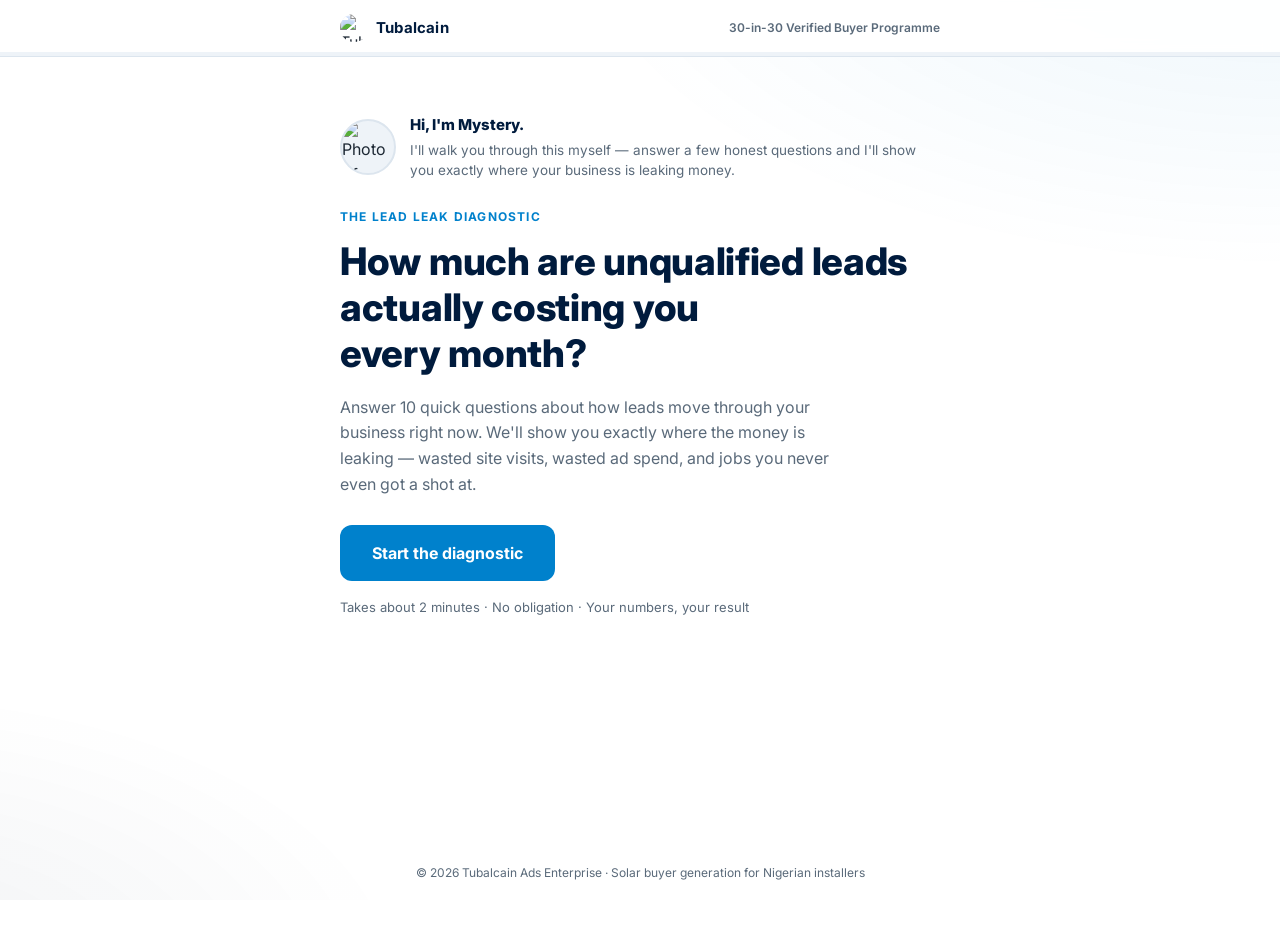
==== index.html @ ad7d37fa "Add files via upload" ====
<!DOCTYPE html>
<html lang="en">
<head>
<meta charset="UTF-8">
<meta name="viewport" content="width=device-width, initial-scale=1.0, maximum-scale=1">
<title>The Lead Leak Diagnostic | Tubalcain Ads Enterprise</title>
<meta name="description" content="Find out how much unqualified leads and window shoppers are costing your solar installation business every month.">

<!-- Favicons — served from /assets, no base64, keeps page weight down -->
<link rel="icon" type="image/x-icon" href="assets/favicon.ico">
<link rel="icon" type="image/png" sizes="32x32" href="assets/favicon-32.png">
<link rel="icon" type="image/png" sizes="16x16" href="assets/favicon-16.png">
<link rel="apple-touch-icon" sizes="180x180" href="assets/apple-touch-icon.png">

<link rel="preconnect" href="https://fonts.googleapis.com">
<link href="https://fonts.googleapis.com/css2?family=Inter:wght@400;500;600;700;800&display=swap" rel="stylesheet">
<link rel="stylesheet" href="styles.css">
</head>
<body>

<div class="bg-decor" aria-hidden="true"></div>

<header class="topbar">
  <div class="topbar-inner">
    <div class="brand">
      <img class="brand-mark" src="assets/logo-mark.png" alt="Tubalcain logo">
      <span class="brand-name">Tubalcain</span>
    </div>
    <div class="topbar-meta">30-in-30 Verified Buyer Programme</div>
  </div>
  <div class="progress-track" aria-hidden="true">
    <div class="progress-fill" id="progressFill"></div>
  </div>
</header>

<main id="app" class="app">

  <!-- ============ INTRO ============ -->
  <section class="screen" id="screen-intro" data-screen="intro">
    <div class="screen-inner intro-inner">
      <div class="consultant-intro">
        <img class="consultant-photo" src="assets/founder.jpg" alt="Photo of the founder" id="introPhoto">
        <div class="consultant-intro-text">
          <p class="consultant-name" id="introName">Hi, I'm Mystery.</p>
          <p class="consultant-line">I'll walk you through this myself — answer a few honest questions and I'll show you exactly where your business is leaking money.</p>
        </div>
      </div>
      <p class="eyebrow">The Lead Leak Diagnostic</p>
      <h1 class="intro-headline">How much are unqualified leads<br class="lg-only"> actually costing you<br class="lg-only"> every month?</h1>
      <p class="intro-sub">Answer 10 quick questions about how leads move through your business right now. We'll show you exactly where the money is leaking — wasted site visits, wasted ad spend, and jobs you never even got a shot at.</p>
      <button class="btn btn-primary btn-lg" id="startBtn">Start the diagnostic</button>
      <p class="intro-foot">Takes about 2 minutes · No obligation · Your numbers, your result</p>
    </div>
  </section>

  <!-- ============ Q1 CITY ============ -->
  <section class="screen" id="screen-q1" data-screen="q1" hidden>
    <div class="screen-inner">
      <p class="q-index">Question 1 of 10</p>
      <h2 class="q-title">Which city do you install solar in?</h2>
      <div class="options" id="q1-options"></div>
    </div>
  </section>

  <!-- ============ Q2 LEAD VOLUME ============ -->
  <section class="screen" id="screen-q2" data-screen="q2" hidden>
    <div class="screen-inner">
      <p class="q-index">Question 2 of 10</p>
      <h2 class="q-title">Roughly how many leads or enquiries do you get in a typical month?</h2>
      <p class="q-help">Include every enquiry — WhatsApp messages, calls, walk-ins, ad leads, referrals. Type your best real number, not a guess band.</p>
      <div class="input-row">
        <input type="number" inputmode="numeric" class="text-input" id="q2-input" placeholder="e.g. 22" min="0">
        <span class="input-suffix">per month</span>
      </div>
      <p class="error-text" id="q2-error" hidden></p>
      <button class="btn btn-primary btn-block" id="q2-next">Continue</button>
    </div>
  </section>

  <!-- ============ Q3 DAILY AD SPEND ============ -->
  <section class="screen" id="screen-q3" data-screen="q3" hidden>
    <div class="screen-inner">
      <p class="q-index">Question 3 of 10</p>
      <h2 class="q-title">Roughly how much do you spend on ads for leads in a typical day?</h2>
      <p class="q-help">If you don't run ads daily, enter your typical spend on the days you do run them.</p>
      <div class="input-row">
        <span class="input-prefix">₦</span>
        <input type="number" inputmode="numeric" class="text-input" id="q3-input" placeholder="e.g. 3000" min="0">
      </div>
      <p class="error-text" id="q3-error" hidden></p>
      <label class="checkbox-row">
        <input type="checkbox" id="q3-noads">
        <span>I don't currently run paid ads</span>
      </label>
      <button class="btn btn-primary btn-block" id="q3-next">Continue</button>
    </div>
  </section>

  <!-- ============ Q4 SITE VISIT CONVERSION ============ -->
  <section class="screen" id="screen-q4" data-screen="q4" hidden>
    <div class="screen-inner">
      <p class="q-index">Question 4 of 10</p>
      <h2 class="q-title">Of the leads you get, roughly how many turn into an actual site visit or quote?</h2>
      <div class="input-row">
        <input type="number" inputmode="numeric" class="text-input" id="q4-input" placeholder="e.g. 12" min="0">
        <span class="input-suffix">per month</span>
      </div>
      <p class="error-text" id="q4-error" hidden></p>
      <button class="btn btn-primary btn-block" id="q4-next">Continue</button>
    </div>
  </section>

  <!-- ============ Q5 CLOSE RATE ============ -->
  <section class="screen" id="screen-q5" data-screen="q5" hidden>
    <div class="screen-inner">
      <p class="q-index">Question 5 of 10</p>
      <h2 class="q-title">Of those site visits or quotes, roughly how many turn into a signed job?</h2>
      <div class="input-row">
        <input type="number" inputmode="numeric" class="text-input" id="q5-input" placeholder="e.g. 3" min="0">
        <span class="input-suffix">per month</span>
      </div>
      <p class="error-text" id="q5-error" hidden></p>
      <button class="btn btn-primary btn-block" id="q5-next">Continue</button>
    </div>
  </section>

  <!-- ============ Q6 AVERAGE JOB VALUE ============ -->
  <section class="screen" id="screen-q6" data-screen="q6" hidden>
    <div class="screen-inner">
      <p class="q-index">Question 6 of 10</p>
      <h2 class="q-title">What is your average completed installation worth?</h2>
      <p class="q-help">Your typical invoice total for a completed job, in naira.</p>
      <div class="input-row">
        <span class="input-prefix">₦</span>
        <input type="number" inputmode="numeric" class="text-input" id="q6-input" placeholder="e.g. 2200000" min="0">
      </div>
      <p class="error-text" id="q6-error" hidden></p>
      <button class="btn btn-primary btn-block" id="q6-next">Continue</button>
    </div>
  </section>

  <!-- ============ Q7 WASTED VISIT COST ============ -->
  <section class="screen" id="screen-q7" data-screen="q7" hidden>
    <div class="screen-inner">
      <p class="q-index">Question 7 of 10</p>
      <h2 class="q-title">Roughly what does a wasted site visit cost you?</h2>
      <p class="q-help">Fuel, technician time, your own time — whatever it typically adds up to.</p>
      <div class="input-row">
        <span class="input-prefix">₦</span>
        <input type="number" inputmode="numeric" class="text-input" id="q7-input" placeholder="Not sure? We'll estimate ₦23,000" min="0">
      </div>
      <p class="error-text" id="q7-error" hidden></p>
      <p class="q-note">Not sure? We'll use a typical Nigerian estimate — ₦23,000 — and you can see how it's built.</p>
      <button class="btn btn-primary btn-block" id="q7-next">Continue</button>
    </div>
  </section>

  <!-- ============ Q8 CAPACITY ============ -->
  <section class="screen" id="screen-q8" data-screen="q8" hidden>
    <div class="screen-inner">
      <p class="q-index">Question 8 of 10</p>
      <h2 class="q-title">How many installations do you typically complete in a month?</h2>
      <div class="input-row">
        <input type="number" inputmode="numeric" class="text-input" id="q8-input" placeholder="e.g. 6" min="0">
        <span class="input-suffix">per month</span>
      </div>
      <p class="error-text" id="q8-error" hidden></p>
      <button class="btn btn-primary btn-block" id="q8-next">Continue</button>
    </div>
  </section>

  <!-- ============ Q9 PAYMENT OPTIONS ============ -->
  <section class="screen" id="screen-q9" data-screen="q9" hidden>
    <div class="screen-inner">
      <p class="q-index">Question 9 of 10</p>
      <h2 class="q-title">Do you currently offer instalment or financing options to customers?</h2>
      <div class="options" id="q9-options"></div>
    </div>
  </section>

  <!-- ============ Q10 CONTACT ============ -->
  <section class="screen" id="screen-q10" data-screen="q10" hidden>
    <div class="screen-inner">
      <p class="q-index">Question 10 of 10</p>
      <h2 class="q-title">Where should we send your results?</h2>
      <p class="q-help">Your personalised breakdown is one tap away.</p>
      <div class="field">
        <label for="q10-name">First name</label>
        <input type="text" class="text-input" id="q10-name" placeholder="e.g. Adewale" autocomplete="given-name">
      </div>
      <div class="field">
        <label for="q10-business">Business name</label>
        <input type="text" class="text-input" id="q10-business" placeholder="e.g. Wale Solar Solutions" autocomplete="organization">
      </div>
      <div class="field">
        <label for="q10-whatsapp">WhatsApp number</label>
        <input type="tel" inputmode="numeric" class="text-input" id="q10-whatsapp" placeholder="e.g. 0803 123 4567" autocomplete="tel">
      </div>
      <p class="error-text" id="q10-error" hidden>Please fill in all three fields with a valid Nigerian phone number.</p>
      <button class="btn btn-primary btn-block" id="q10-submit">See my results</button>
    </div>
  </section>

  <!-- ============ CALCULATING ============ -->
  <section class="screen" id="screen-calc" data-screen="calc" hidden>
    <div class="screen-inner calc-inner">
      <img class="consultant-photo consultant-photo-calc" src="assets/founder.jpg" alt="Photo of the founder">
      <div class="spinner" aria-hidden="true"></div>
      <p class="calc-line" id="calcLine">Reviewing your numbers…</p>
    </div>
  </section>

  <!-- ============ RESULT ============ -->
  <section class="screen" id="screen-result" data-screen="result" hidden>
    <div class="screen-inner result-inner">

      <!-- Report header -->
      <div class="report-head">
        <div class="report-head-top">
          <span class="eyebrow" style="margin:0;">Lead Leak Diagnostic Report</span>
          <span class="report-id" id="report-id">#000000</span>
        </div>
        <p class="report-for" id="report-for">Prepared for —</p>
      </div>

      <!-- Consultant byline -->
      <div class="consultant-byline">
        <img class="consultant-photo consultant-photo-sm" src="assets/founder.jpg" alt="Photo of the founder">
        <div>
          <p class="consultant-byline-name" id="bylineName">Your diagnosis, from Mystery</p>
          <p class="consultant-byline-sub" id="bylineSub">Founder, Tubalcain Ads Enterprise</p>
        </div>
      </div>

      <!-- Severity -->
      <div class="severity-block">
        <div class="severity-badge" id="severity-badge">
          <span class="severity-dot" id="severity-dot"></span>
          <span id="severity-label">Analysing…</span>
        </div>
        <p class="severity-sub" id="severity-sub"></p>
      </div>

      <!-- Headline finding -->
      <h2 class="result-headline" id="result-headline">You're losing approximately <span class="hl" id="result-total">₦0</span> a month to unqualified leads and window shoppers.</h2>
      <p class="result-sub" id="result-annual">That's roughly ₦0 a year — based on what you told us about your funnel.</p>

      <!-- Funnel visualization -->
      <div class="section-block">
        <p class="section-label">Where it's happening — your funnel right now</p>
        <div class="funnel" id="funnel"></div>
        <p class="funnel-caption" id="funnel-caption"></p>
      </div>

      <!-- Diagnosis -->
      <div class="section-block">
        <p class="section-label">The diagnosis</p>
        <div class="diagnosis-card" id="diagnosis-card">
          <div class="diagnosis-tag" id="diagnosis-tag">Analysing…</div>
          <p class="diagnosis-text" id="diagnosis-text"></p>
        </div>
      </div>

      <!-- Benefits tied to the diagnosis -->
      <div class="section-block">
        <p class="section-label">What this fixes for you specifically</p>
        <ul class="benefits-list" id="benefits-list"></ul>
      </div>

      <!-- Findings / breakdown -->
      <div class="section-block">
        <p class="section-label">The receipts</p>
        <div class="breakdown-card">
          <div class="breakdown-row" id="row-visits">
            <div class="breakdown-label">
              <span class="dot dot-a"></span>
              <span>Wasted site visits</span>
            </div>
            <div class="breakdown-value" id="val-visits">₦0/mo</div>
          </div>
          <p class="breakdown-detail" id="detail-visits"></p>

          <div class="breakdown-row" id="row-ads">
            <div class="breakdown-label">
              <span class="dot dot-b"></span>
              <span>Wasted ad spend</span>
            </div>
            <div class="breakdown-value" id="val-ads">₦0/mo</div>
          </div>
          <p class="breakdown-detail" id="detail-ads"></p>

          <div class="breakdown-row" id="row-opp">
            <div class="breakdown-label">
              <span class="dot dot-c"></span>
              <span>Missed opportunity</span>
            </div>
            <div class="breakdown-value" id="val-opp">₦0/mo</div>
          </div>
          <p class="breakdown-detail" id="detail-opp"></p>
        </div>
      </div>

      <!-- Comparison chart: loss vs program cost -->
      <div class="section-block" id="comparison-block">
        <p class="section-label">What this costs you vs. what fixing it costs</p>
        <div class="compare-chart">
          <div class="compare-row">
            <div class="compare-label">
              <span>What you're losing</span>
              <span class="compare-figure compare-figure-loss" id="compare-loss-figure">₦0</span>
            </div>
            <div class="compare-track"><div class="compare-bar compare-bar-loss" id="compare-bar-loss"></div></div>
          </div>
          <div class="compare-row">
            <div class="compare-label">
              <span id="compare-program-name">30-in-30 programme, all-in</span>
              <span class="compare-figure compare-figure-cost" id="compare-cost-figure">₦0</span>
            </div>
            <div class="compare-track"><div class="compare-bar compare-bar-cost" id="compare-bar-cost"></div></div>
          </div>
        </div>
        <p class="compare-caption" id="compare-caption"></p>
      </div>

      <!-- Verdict / recommendation -->
      <div class="verdict-block" id="verdict-block">
        <p class="section-label" style="color:#fff; opacity:0.75;">The recommendation</p>
        <h3 class="verdict-title" id="verdict-title">Based on this diagnosis, here's what we'd recommend</h3>
        <p class="verdict-body" id="verdict-body"></p>
      </div>

      <div class="branch-panel" id="branch-panel">
        <!-- filled by JS depending on branch A/B/C/D -->
      </div>

      <p class="disclaimer">This report is generated from the figures you provided, combined with typical industry assumptions stated alongside each estimate. It is a diagnostic tool, not a financial audit or a guarantee of results.</p>

      <button class="btn btn-ghost btn-block" id="restartBtn">Start over</button>
    </div>
  </section>

</main>

<footer class="site-footer">
  <p>© <span id="year"></span> Tubalcain Ads Enterprise · Solar buyer generation for Nigerian installers</p>
</footer>

<script src="config.js"></script>
<script src="calculator.js"></script>
<script src="app.js"></script>
</body>
</html>
---- styles.css ----
:root{
  --navy:#001B3D;
  --navy-soft:#0A2A52;
  --blue:#0081CC;
  --blue-dark:#00639C;
  --light:#EEF3F8;
  --grey:#5A6A7A;
  --success:#1E9E5A;
  --warn:#E0A100;
  --negative:#C0392B;
  --border:#DCE5EE;
  --bg:#FFFFFF;
  --radius:12px;
  --font: 'Inter', -apple-system, BlinkMacSystemFont, 'Segoe UI', Roboto, sans-serif;
}

*,*::before,*::after{box-sizing:border-box;}
html{scroll-behavior:smooth;}
body{
  margin:0;
  font-family:var(--font);
  color:#1C2733;
  background:var(--bg);
  -webkit-font-smoothing:antialiased;
  line-height:1.6;
}

.bg-decor{
  position:fixed; inset:0; z-index:-1;
  background:
    radial-gradient(1200px 600px at 100% -10%, rgba(0,129,204,0.08), transparent 60%),
    radial-gradient(900px 500px at -10% 110%, rgba(0,27,61,0.06), transparent 60%);
}

/* ===== Topbar ===== */
.topbar{position:sticky; top:0; z-index:50; background:rgba(255,255,255,0.92); backdrop-filter:blur(8px); border-bottom:1px solid var(--border);}
.topbar-inner{max-width:640px; margin:0 auto; display:flex; align-items:center; justify-content:space-between; padding:14px 20px 10px;}
.brand{display:flex; align-items:center; gap:8px;}
.brand-mark{width:28px; height:28px; border-radius:50%; object-fit:contain; display:block; flex-shrink:0;}
.brand-name{font-weight:700; font-size:15px; color:var(--navy); letter-spacing:0.2px;}
.topbar-meta{font-size:12px; color:var(--grey); font-weight:600; display:none;}
@media(min-width:520px){ .topbar-meta{display:block;} }

.progress-track{height:4px; background:var(--light); overflow:hidden;}
.progress-fill{height:100%; width:0%; background:linear-gradient(90deg, var(--blue), var(--navy)); transition:width .45s cubic-bezier(.4,0,.2,1);}

/* ===== Layout ===== */
.app{max-width:640px; margin:0 auto; min-height:calc(100vh - 130px); display:flex; flex-direction:column;}
.screen{width:100%; animation:fadeIn .38s ease both;}
.screen-inner{padding:40px 20px 60px;}
@keyframes fadeIn{ from{opacity:0; transform:translateY(8px);} to{opacity:1; transform:translateY(0);} }

.eyebrow{font-size:12px; font-weight:700; letter-spacing:1.2px; text-transform:uppercase; color:var(--blue); margin:0 0 12px;}

/* ===== Intro ===== */
.intro-inner{padding-top:56px; text-align:left;}

/* ===== Consultant framing ===== */
.consultant-intro{display:flex; align-items:center; gap:14px; margin-bottom:26px;}
.consultant-photo{
  width:56px; height:56px; border-radius:50%; object-fit:cover; flex-shrink:0;
  border:2px solid var(--border); background:var(--light);
}
.consultant-intro-text{min-width:0;}
.consultant-name{font-size:15px; font-weight:800; color:var(--navy); margin:0 0 3px;}
.consultant-line{font-size:13.5px; color:var(--grey); margin:0; line-height:1.5;}

.consultant-photo-calc{width:76px; height:76px; margin-bottom:18px; border-width:3px; border-color:var(--light);}

.consultant-byline{display:flex; align-items:center; gap:12px; margin:0 0 22px; padding:14px 16px; background:var(--light); border-radius:var(--radius);}
.consultant-photo-sm{width:44px; height:44px; border-color:#fff;}
.consultant-byline-name{font-size:14px; font-weight:800; color:var(--navy); margin:0 0 1px;}
.consultant-byline-sub{font-size:12px; color:var(--grey); margin:0;}

/* ===== Live-typing effect (diagnosis + verdict text) ===== */
.type-cursor{
  display:inline-block; width:2px; height:1em; background:currentColor;
  margin-left:1px; vertical-align:text-bottom; animation:typeBlink 0.8s step-end infinite;
}
@keyframes typeBlink{ 0%,100%{opacity:1;} 50%{opacity:0;} }
.intro-headline{font-size:30px; line-height:1.22; font-weight:800; color:var(--navy); margin:0 0 18px; letter-spacing:-0.3px;}
.lg-only{display:none;}
@media(min-width:600px){ .lg-only{display:inline;} .intro-headline{font-size:38px;} }
.intro-sub{font-size:16px; color:var(--grey); max-width:52ch; margin:0 0 28px;}
.intro-foot{font-size:13px; color:var(--grey); margin-top:16px;}

/* ===== Questions ===== */
.q-index{font-size:13px; font-weight:700; color:var(--blue); margin:0 0 10px; letter-spacing:0.4px;}
.q-title{font-size:24px; line-height:1.32; font-weight:800; color:var(--navy); margin:0 0 12px; letter-spacing:-0.2px;}
.q-help{font-size:14px; color:var(--grey); margin:0 0 24px;}
.q-note{font-size:13px; color:var(--grey); margin:10px 0 22px;}

.options{display:flex; flex-direction:column; gap:10px; margin-bottom:8px;}
.option{
  display:flex; align-items:center; justify-content:space-between;
  padding:16px 18px; border:1.5px solid var(--border); border-radius:var(--radius);
  background:#fff; cursor:pointer; font-size:16px; font-weight:600; color:#1C2733;
  transition:border-color .15s, background .15s, transform .1s;
  text-align:left; width:100%;
}
.option:hover{border-color:var(--blue); background:var(--light);}
.option:active{transform:scale(0.99);}
.option.selected{border-color:var(--blue); background:var(--light); color:var(--navy);}
.option .opt-arrow{color:var(--blue); font-size:18px; opacity:0; transition:opacity .15s;}
.option:hover .opt-arrow, .option.selected .opt-arrow{opacity:1;}

.field{margin-bottom:16px;}
.field label{display:block; font-size:13px; font-weight:700; color:var(--navy); margin-bottom:6px;}

.input-row{display:flex; align-items:center; border:1.5px solid var(--border); border-radius:var(--radius); overflow:hidden; margin-bottom:14px; background:#fff;}
.input-row:focus-within{border-color:var(--blue);}
.input-prefix{padding:0 0 0 16px; color:var(--grey); font-weight:700; font-size:16px;}
.input-suffix{padding:0 16px 0 0; color:var(--grey); font-size:14px; white-space:nowrap;}
.text-input{
  flex:1; border:none; outline:none; padding:15px 14px; font-size:16px; font-family:var(--font); color:#1C2733; background:transparent; min-width:0;
}
.field .text-input{border:1.5px solid var(--border); border-radius:var(--radius); width:100%; padding:15px 14px;}
.field .text-input:focus{border-color:var(--blue); outline:none;}
.text-input.input-error{border-color:var(--negative);}
.input-row:has(.input-error){border-color:var(--negative);}

.checkbox-row{display:flex; align-items:center; gap:10px; font-size:14px; color:var(--grey); margin:4px 0 24px; cursor:pointer;}
.checkbox-row input{width:18px; height:18px; accent-color:var(--blue);}

.error-text{color:var(--negative); font-size:13px; margin:0 0 14px;}

/* ===== Buttons ===== */
.btn{
  font-family:var(--font); font-weight:700; font-size:16px; border:none; border-radius:var(--radius);
  cursor:pointer; transition:background .15s, transform .1s, opacity .15s; -webkit-tap-highlight-color:transparent;
}
.btn:active{transform:scale(0.98);}
.btn-primary{background:var(--blue); color:#fff; padding:16px 24px;}
.btn-primary:hover{background:var(--blue-dark);}
.btn-primary:disabled{opacity:0.45; cursor:not-allowed;}
.btn-ghost{background:transparent; color:var(--grey); border:1.5px solid var(--border); padding:14px 24px;}
.btn-ghost:hover{border-color:var(--blue); color:var(--blue);}
.btn-block{width:100%; min-height:52px;}
.btn-lg{min-height:56px; padding:16px 32px; font-size:16px;}

/* ===== Calculating ===== */
.calc-inner{min-height:60vh; display:flex; flex-direction:column; align-items:center; justify-content:center; text-align:center;}
.spinner{width:44px; height:44px; border-radius:50%; border:4px solid var(--light); border-top-color:var(--blue); animation:spin 0.9s linear infinite; margin-bottom:22px;}
@keyframes spin{ to{transform:rotate(360deg);} }
.calc-line{font-size:16px; font-weight:600; color:var(--navy); transition:opacity .25s;}

/* ===== Result — report header ===== */
.result-inner{padding-top:28px;}
.report-head{border-bottom:2px solid var(--navy); padding-bottom:14px; margin-bottom:22px;}
.report-head-top{display:flex; align-items:center; justify-content:space-between; margin-bottom:6px;}
.report-id{font-size:11px; font-weight:700; color:var(--grey); font-variant-numeric:tabular-nums; letter-spacing:0.4px;}
.report-for{font-size:14px; font-weight:700; color:var(--navy); margin:0;}

/* ===== Severity ===== */
.severity-block{margin-bottom:20px;}
.severity-badge{
  display:inline-flex; align-items:center; gap:9px; padding:9px 16px 9px 12px;
  border-radius:999px; font-weight:800; font-size:14px; letter-spacing:0.2px;
  background:var(--light); color:var(--navy); border:1.5px solid var(--border);
  animation:popIn .4s cubic-bezier(.34,1.56,.64,1) both;
}
@keyframes popIn{ from{opacity:0; transform:scale(0.85);} to{opacity:1; transform:scale(1);} }
.severity-dot{width:10px; height:10px; border-radius:50%; flex-shrink:0;}
.severity-sub{font-size:13px; color:var(--grey); margin:8px 0 0;}

/* ===== Result headline ===== */
.result-headline{font-size:25px; line-height:1.32; font-weight:800; color:var(--navy); margin:0 0 8px; letter-spacing:-0.2px;}
.hl{color:var(--negative);}
.result-sub{font-size:14px; color:var(--grey); margin:0 0 30px;}

/* ===== Section blocks ===== */
.section-block{margin-bottom:30px;}
.section-label{font-size:12px; font-weight:800; text-transform:uppercase; letter-spacing:0.8px; color:var(--blue); margin:0 0 14px;}

/* ===== Funnel ===== */
.funnel{display:flex; flex-direction:column; gap:10px;}
.funnel-stage{position:relative;}
.funnel-row{display:flex; align-items:center; justify-content:space-between; margin-bottom:5px; font-size:13px;}
.funnel-name{font-weight:700; color:#1C2733;}
.funnel-count{font-weight:800; color:var(--navy); font-variant-numeric:tabular-nums;}
.funnel-track{height:34px; background:var(--light); border-radius:8px; overflow:hidden; position:relative;}
.funnel-fill{
  height:100%; border-radius:8px 0 0 8px; display:flex; align-items:center; justify-content:flex-end; padding-right:10px;
  transition:width 1s cubic-bezier(.16,1,.3,1); width:0%;
}
.funnel-fill.f-leads{background:var(--navy);}
.funnel-fill.f-visits{background:var(--blue);}
.funnel-fill.f-closed{background:var(--success);}
.funnel-pct{font-size:11px; font-weight:800; color:#fff;}
.funnel-drop{font-size:12px; color:var(--negative); font-weight:700; margin:2px 0 0; text-align:right;}
.funnel-caption{font-size:13px; color:var(--grey); margin:14px 0 0; line-height:1.55;}

/* ===== Diagnosis ===== */
.diagnosis-card{
  border:1.5px solid var(--border); border-radius:var(--radius); padding:22px 20px; background:#fff;
  animation:popIn .4s cubic-bezier(.34,1.56,.64,1) both;
}
.diagnosis-tag{
  display:inline-block; font-size:11px; font-weight:800; text-transform:uppercase; letter-spacing:0.6px;
  padding:5px 12px; border-radius:999px; margin-bottom:12px;
}
.diagnosis-tag.tag-quality{background:#FDF3E3; color:var(--warn);}
.diagnosis-tag.tag-volume{background:#EAF0FB; color:var(--blue);}
.diagnosis-tag.tag-mixed{background:#FBEAE8; color:var(--negative);}
.diagnosis-tag.tag-healthy{background:#E7F6ED; color:var(--success);}
.diagnosis-text{font-size:15px; line-height:1.65; color:#1C2733; margin:0;}
.diagnosis-text strong{color:var(--navy);}

/* ===== Benefits list ===== */
.benefits-list{list-style:none; margin:0; padding:0; display:flex; flex-direction:column; gap:12px;}
.benefits-list li{
  display:flex; align-items:flex-start; gap:12px; font-size:14.5px; line-height:1.55; color:#1C2733;
  background:#fff; border:1.5px solid var(--border); border-radius:10px; padding:14px 16px;
}
.benefits-list .check{
  flex-shrink:0; width:20px; height:20px; border-radius:50%; background:var(--success);
  color:#fff; font-size:12px; font-weight:800; display:flex; align-items:center; justify-content:center; margin-top:1px;
}
.benefits-list strong{color:var(--navy);}

/* ===== Breakdown card (findings) ===== */
.breakdown-card{border:1.5px solid var(--border); border-radius:var(--radius); padding:20px 20px 8px; background:#fff;}
.breakdown-row{display:flex; align-items:center; justify-content:space-between; padding:10px 0 2px;}
.breakdown-label{display:flex; align-items:center; gap:10px; font-weight:700; font-size:15px; color:#1C2733;}
.dot{width:10px; height:10px; border-radius:50%; flex-shrink:0;}
.dot-a{background:var(--negative);}
.dot-b{background:var(--warn);}
.dot-c{background:var(--blue);}
.breakdown-value{font-weight:800; font-size:16px; color:var(--navy);}
.breakdown-detail{font-size:13px; color:var(--grey); margin:0 0 14px; padding-bottom:12px; border-bottom:1px solid var(--border);}
.breakdown-row:last-of-type + .breakdown-detail{border-bottom:none;}

/* ===== Comparison chart ===== */
.compare-chart{display:flex; flex-direction:column; gap:18px;}
.compare-row{display:flex; flex-direction:column; gap:6px;}
.compare-label{display:flex; align-items:baseline; justify-content:space-between; font-size:13px; font-weight:700; color:#1C2733;}
.compare-figure{font-size:17px; font-weight:800;}
.compare-figure-loss{color:var(--negative);}
.compare-figure-cost{color:var(--blue);}
.compare-track{height:16px; background:var(--light); border-radius:8px; overflow:hidden;}
.compare-bar{height:100%; border-radius:8px; width:0%; transition:width 1.1s cubic-bezier(.16,1,.3,1);}
.compare-bar-loss{background:linear-gradient(90deg, var(--negative), #E0574A);}
.compare-bar-cost{background:linear-gradient(90deg, var(--blue), #35A6E8);}
.compare-caption{font-size:13px; color:var(--grey); margin:16px 0 0; line-height:1.55;}

/* ===== Verdict ===== */
.verdict-block{
  background:linear-gradient(155deg, var(--navy) 0%, var(--navy-soft) 100%);
  border-radius:16px; padding:26px 22px; margin:8px 0 20px; color:#fff;
}
.verdict-title{font-size:19px; font-weight:800; margin:6px 0 12px; letter-spacing:-0.2px; color:#fff;}
.verdict-body{font-size:14.5px; line-height:1.65; color:#DCE6F2; margin:0;}
.verdict-body strong{color:#fff;}

/* ===== Branch panel ===== */
.branch-panel{background:var(--light); border-radius:var(--radius); padding:22px 20px; margin-bottom:20px;}
.branch-panel h3{font-size:17px; color:var(--navy); margin:0 0 10px; font-weight:800;}
.branch-panel p{font-size:14px; color:#33414F; margin:0 0 18px;}
.branch-cta{display:inline-flex; align-items:center; gap:8px; background:var(--blue); color:#fff; padding:14px 22px; border-radius:var(--radius); font-weight:700; font-size:15px; text-decoration:none; width:100%; justify-content:center;}
.branch-cta:hover{background:var(--blue-dark);}

.disclaimer{font-size:12px; color:var(--grey); margin:0 0 24px; line-height:1.55;}

/* ===== Footer ===== */
.site-footer{text-align:center; padding:24px 20px 40px; font-size:12px; color:var(--grey);}

/* ===== Focus visibility ===== */
button:focus-visible, input:focus-visible, .option:focus-visible{
  outline:2.5px solid var(--blue); outline-offset:2px;
}

/* ===== Reduced motion ===== */
@media (prefers-reduced-motion: reduce){
  *{animation-duration:0.01ms !important; transition-duration:0.01ms !important;}
}
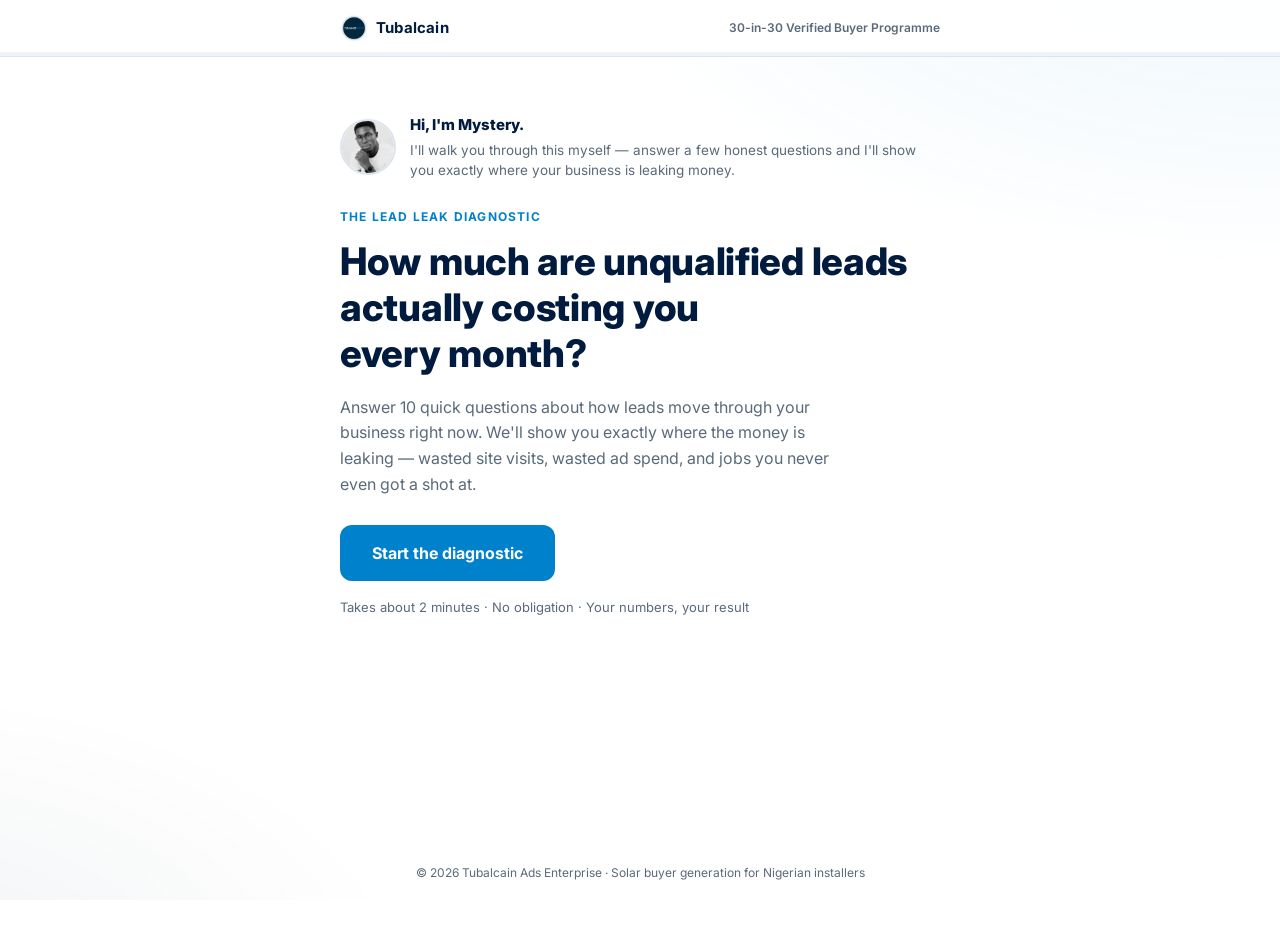
==== commit 8ef4dce3: "Add files via upload" ====
--- a/index.html
+++ b/index.html
@@ -196,6 +196,10 @@
         <label for="q10-whatsapp">WhatsApp number</label>
         <input type="tel" inputmode="numeric" class="text-input" id="q10-whatsapp" placeholder="e.g. 0803 123 4567" autocomplete="tel">
       </div>
+      <label class="checkbox-row consent-row">
+        <input type="checkbox" id="q10-consent">
+        <span>Yes, send me updates and offers on WhatsApp from Tubalcain Ads Enterprise. You can opt out any time.</span>
+      </label>
       <p class="error-text" id="q10-error" hidden>Please fill in all three fields with a valid Nigerian phone number.</p>
       <button class="btn btn-primary btn-block" id="q10-submit">See my results</button>
     </div>
--- a/styles.css
+++ b/styles.css
@@ -121,6 +121,9 @@
 
 .checkbox-row{display:flex; align-items:center; gap:10px; font-size:14px; color:var(--grey); margin:4px 0 24px; cursor:pointer;}
 .checkbox-row input{width:18px; height:18px; accent-color:var(--blue);}
+.consent-row{align-items:flex-start; margin:2px 0 18px;}
+.consent-row input{margin-top:2px; flex-shrink:0;}
+.consent-row span{line-height:1.5;}
 
 .error-text{color:var(--negative); font-size:13px; margin:0 0 14px;}
 
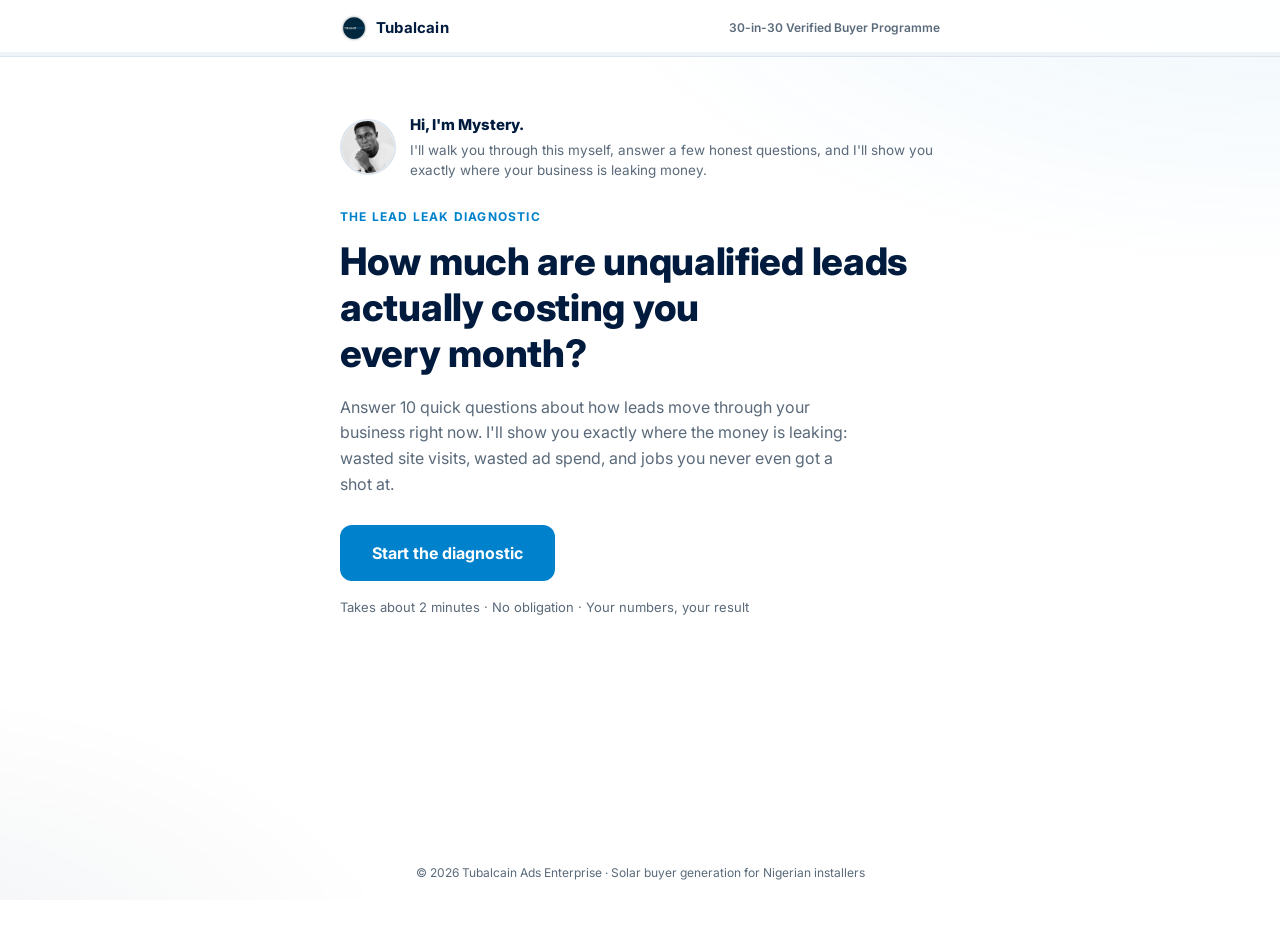
==== commit ede8dd19: "Update index.html" ====
--- a/index.html
+++ b/index.html
@@ -6,7 +6,7 @@
 <title>The Lead Leak Diagnostic | Tubalcain Ads Enterprise</title>
 <meta name="description" content="Find out how much unqualified leads and window shoppers are costing your solar installation business every month.">
 
-<!-- Favicons — served from /assets, no base64, keeps page weight down -->
+<!-- Favicons  served from /assets, no base64, keeps page weight down -->
 <link rel="icon" type="image/x-icon" href="assets/favicon.ico">
 <link rel="icon" type="image/png" sizes="32x32" href="assets/favicon-32.png">
 <link rel="icon" type="image/png" sizes="16x16" href="assets/favicon-16.png">
@@ -42,12 +42,12 @@
         <img class="consultant-photo" src="assets/founder.jpg" alt="Photo of the founder" id="introPhoto">
         <div class="consultant-intro-text">
           <p class="consultant-name" id="introName">Hi, I'm Mystery.</p>
-          <p class="consultant-line">I'll walk you through this myself — answer a few honest questions and I'll show you exactly where your business is leaking money.</p>
+          <p class="consultant-line">I'll walk you through this myself,  answer a few honest questions, and I'll show you exactly where your business is leaking money.</p>
         </div>
       </div>
       <p class="eyebrow">The Lead Leak Diagnostic</p>
       <h1 class="intro-headline">How much are unqualified leads<br class="lg-only"> actually costing you<br class="lg-only"> every month?</h1>
-      <p class="intro-sub">Answer 10 quick questions about how leads move through your business right now. We'll show you exactly where the money is leaking — wasted site visits, wasted ad spend, and jobs you never even got a shot at.</p>
+      <p class="intro-sub">Answer 10 quick questions about how leads move through your business right now. I'll show you exactly where the money is leaking:  wasted site visits, wasted ad spend, and jobs you never even got a shot at.</p>
       <button class="btn btn-primary btn-lg" id="startBtn">Start the diagnostic</button>
       <p class="intro-foot">Takes about 2 minutes · No obligation · Your numbers, your result</p>
     </div>
@@ -67,7 +67,7 @@
     <div class="screen-inner">
       <p class="q-index">Question 2 of 10</p>
       <h2 class="q-title">Roughly how many leads or enquiries do you get in a typical month?</h2>
-      <p class="q-help">Include every enquiry — WhatsApp messages, calls, walk-ins, ad leads, referrals. Type your best real number, not a guess band.</p>
+      <p class="q-help">Include every enquiry:  WhatsApp messages, calls, walk-ins, ad leads, referrals. Type your best real number, not a guess band.</p>
       <div class="input-row">
         <input type="number" inputmode="numeric" class="text-input" id="q2-input" placeholder="e.g. 22" min="0">
         <span class="input-suffix">per month</span>
@@ -144,13 +144,13 @@
     <div class="screen-inner">
       <p class="q-index">Question 7 of 10</p>
       <h2 class="q-title">Roughly what does a wasted site visit cost you?</h2>
-      <p class="q-help">Fuel, technician time, your own time — whatever it typically adds up to.</p>
+      <p class="q-help">Fuel, technician time, your own time  whatever it typically adds up to.</p>
       <div class="input-row">
         <span class="input-prefix">₦</span>
         <input type="number" inputmode="numeric" class="text-input" id="q7-input" placeholder="Not sure? We'll estimate ₦23,000" min="0">
       </div>
       <p class="error-text" id="q7-error" hidden></p>
-      <p class="q-note">Not sure? We'll use a typical Nigerian estimate — ₦23,000 — and you can see how it's built.</p>
+      <p class="q-note">Not sure? We'll use a typical Nigerian estimate of  ₦23,000,  and you can see how it's built.</p>
       <button class="btn btn-primary btn-block" id="q7-next">Continue</button>
     </div>
   </section>
@@ -224,7 +224,7 @@
           <span class="eyebrow" style="margin:0;">Lead Leak Diagnostic Report</span>
           <span class="report-id" id="report-id">#000000</span>
         </div>
-        <p class="report-for" id="report-for">Prepared for —</p>
+        <p class="report-for" id="report-for">Prepared for </p>
       </div>
 
       <!-- Consultant byline -->
@@ -247,11 +247,11 @@
 
       <!-- Headline finding -->
       <h2 class="result-headline" id="result-headline">You're losing approximately <span class="hl" id="result-total">₦0</span> a month to unqualified leads and window shoppers.</h2>
-      <p class="result-sub" id="result-annual">That's roughly ₦0 a year — based on what you told us about your funnel.</p>
+      <p class="result-sub" id="result-annual">That's roughly ₦0 a year  based on what you told us about your funnel.</p>
 
       <!-- Funnel visualization -->
       <div class="section-block">
-        <p class="section-label">Where it's happening — your funnel right now</p>
+        <p class="section-label">Where it's happening  your funnel right now</p>
         <div class="funnel" id="funnel"></div>
         <p class="funnel-caption" id="funnel-caption"></p>
       </div>
